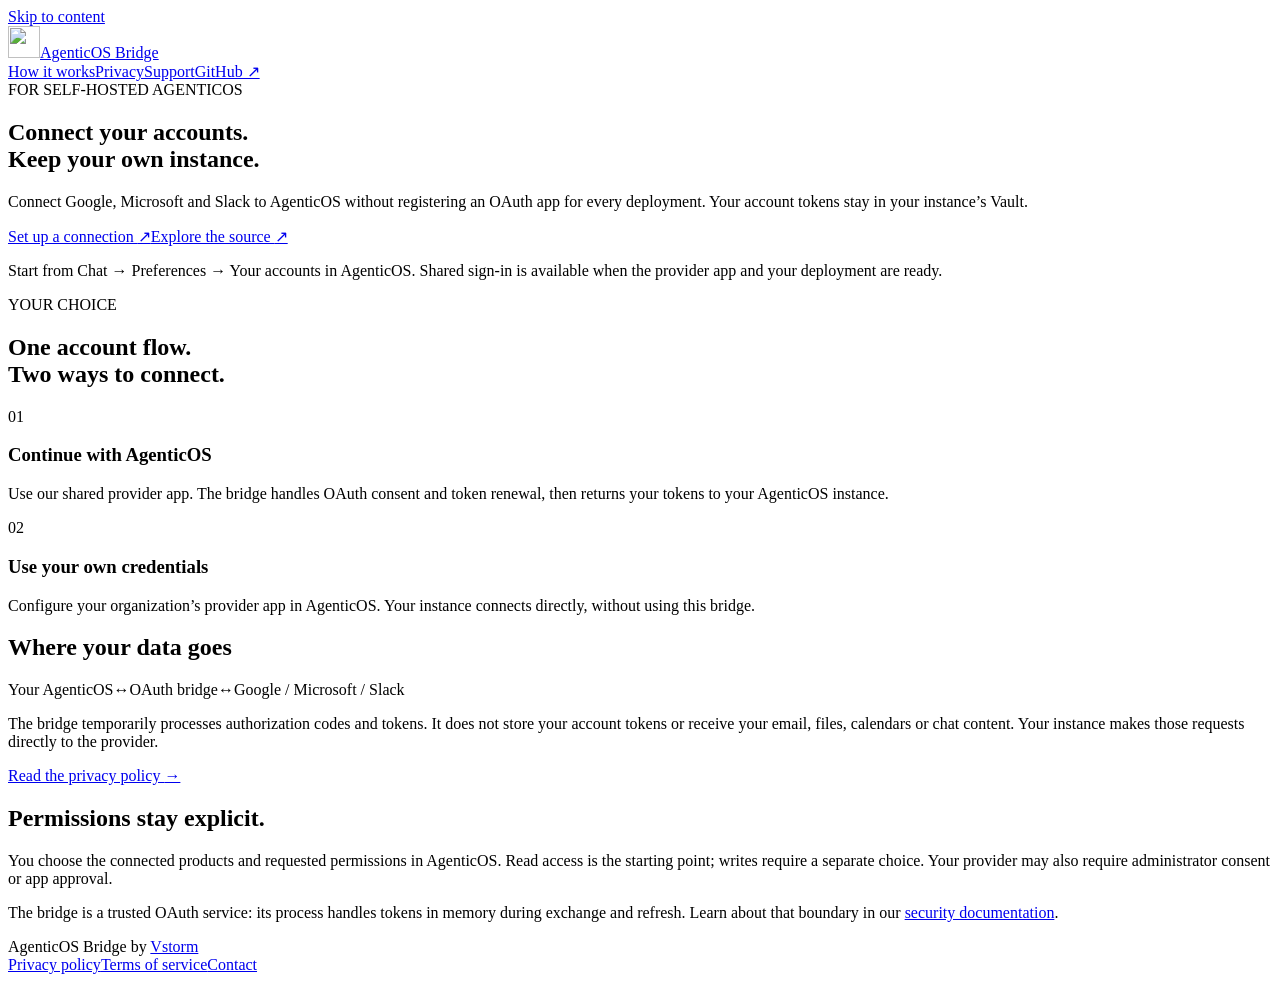
==== src/agenticos_bridge/public/index.html @ 4414c1a0 "feat(service): add public verification pages and security checks" ====
<!doctype html>
<html lang="en"><head><meta charset="utf-8"><meta name="viewport" content="width=device-width, initial-scale=1">
<title>Connect your accounts · AgenticOS Bridge</title><meta name="description" content="Connect Google, Microsoft and Slack to your self-hosted AgenticOS with a shared OAuth application or your own credentials.">
<link rel="canonical" href="https://bridge-agenticos.testapp.ovh/"><link rel="icon" href="/assets/logo.svg" type="image/svg+xml">
<link rel="stylesheet" href="/assets/site.css"><meta name="color-scheme" content="light dark"></head>
<body><a class="skip" href="#main">Skip to content</a>
<header class="shell"><a class="brand" href="/"><img src="/assets/logo.svg" width="32" height="32" alt=""><span>AgenticOS <span class="muted">Bridge</span></span></a>
<nav aria-label="Main navigation"><a href="/#how-it-works">How it works</a><a href="/privacy/">Privacy</a><a href="/support/">Support</a><a href="https://github.com/vstorm-co/agenticos-bridge">GitHub ↗</a></nav></header>
<main id="main" class="shell">
<section class="hero"><div class="eyebrow"><span class="dot"></span> FOR SELF-HOSTED AGENTICOS</div>
<h1>Connect your accounts.<br><span class="muted">Keep your own instance.</span></h1>
<p class="lead">Connect Google, Microsoft and Slack to AgenticOS without registering an OAuth app for every deployment. Your account tokens stay in your instance’s Vault.</p>
<div class="actions"><a class="button" href="https://github.com/vstorm-co/agenticos/blob/main/docs/integrations.md">Set up a connection <span aria-hidden="true">↗</span></a><a class="button secondary" href="https://github.com/vstorm-co/agenticos-bridge">Explore the source <span aria-hidden="true">↗</span></a></div>
<p class="small muted">Start from Chat → Preferences → Your accounts in AgenticOS. Shared sign-in is available when the provider app and your deployment are ready.</p></section>
<section id="how-it-works" class="how"><div><p class="eyebrow">YOUR CHOICE</p><h2>One account flow.<br>Two ways to connect.</h2></div>
<div class="choices"><article><span class="number">01</span><div><h3>Continue with AgenticOS</h3><p>Use our shared provider app. The bridge handles OAuth consent and token renewal, then returns your tokens to your AgenticOS instance.</p></div></article>
<article><span class="number">02</span><div><h3>Use your own credentials</h3><p>Configure your organization’s provider app in AgenticOS. Your instance connects directly, without using this bridge.</p></div></article></div></section>
<section class="data-flow"><h2>Where your data goes</h2><div class="flow"><span>Your AgenticOS</span><span aria-hidden="true">↔</span><span>OAuth bridge</span><span aria-hidden="true">↔</span><span>Google / Microsoft / Slack</span></div>
<p>The bridge temporarily processes authorization codes and tokens. It does not store your account tokens or receive your email, files, calendars or chat content. Your instance makes those requests directly to the provider.</p>
<a class="text-link" href="/privacy/">Read the privacy policy <span aria-hidden="true">→</span></a></section>
<section class="details"><h2>Permissions stay explicit.</h2><p>You choose the connected products and requested permissions in AgenticOS. Read access is the starting point; writes require a separate choice. Your provider may also require administrator consent or app approval.</p><p>The bridge is a trusted OAuth service: its process handles tokens in memory during exchange and refresh. Learn about that boundary in our <a href="https://github.com/vstorm-co/agenticos-bridge/blob/main/SECURITY.md">security documentation</a>.</p></section>
</main>
<footer class="shell"><span>AgenticOS Bridge by <a href="https://vstorm.co">Vstorm</a></span><nav aria-label="Footer"><a href="/privacy/">Privacy policy</a><a href="/terms/">Terms of service</a><a href="/support/">Contact</a></nav></footer>
</body></html>
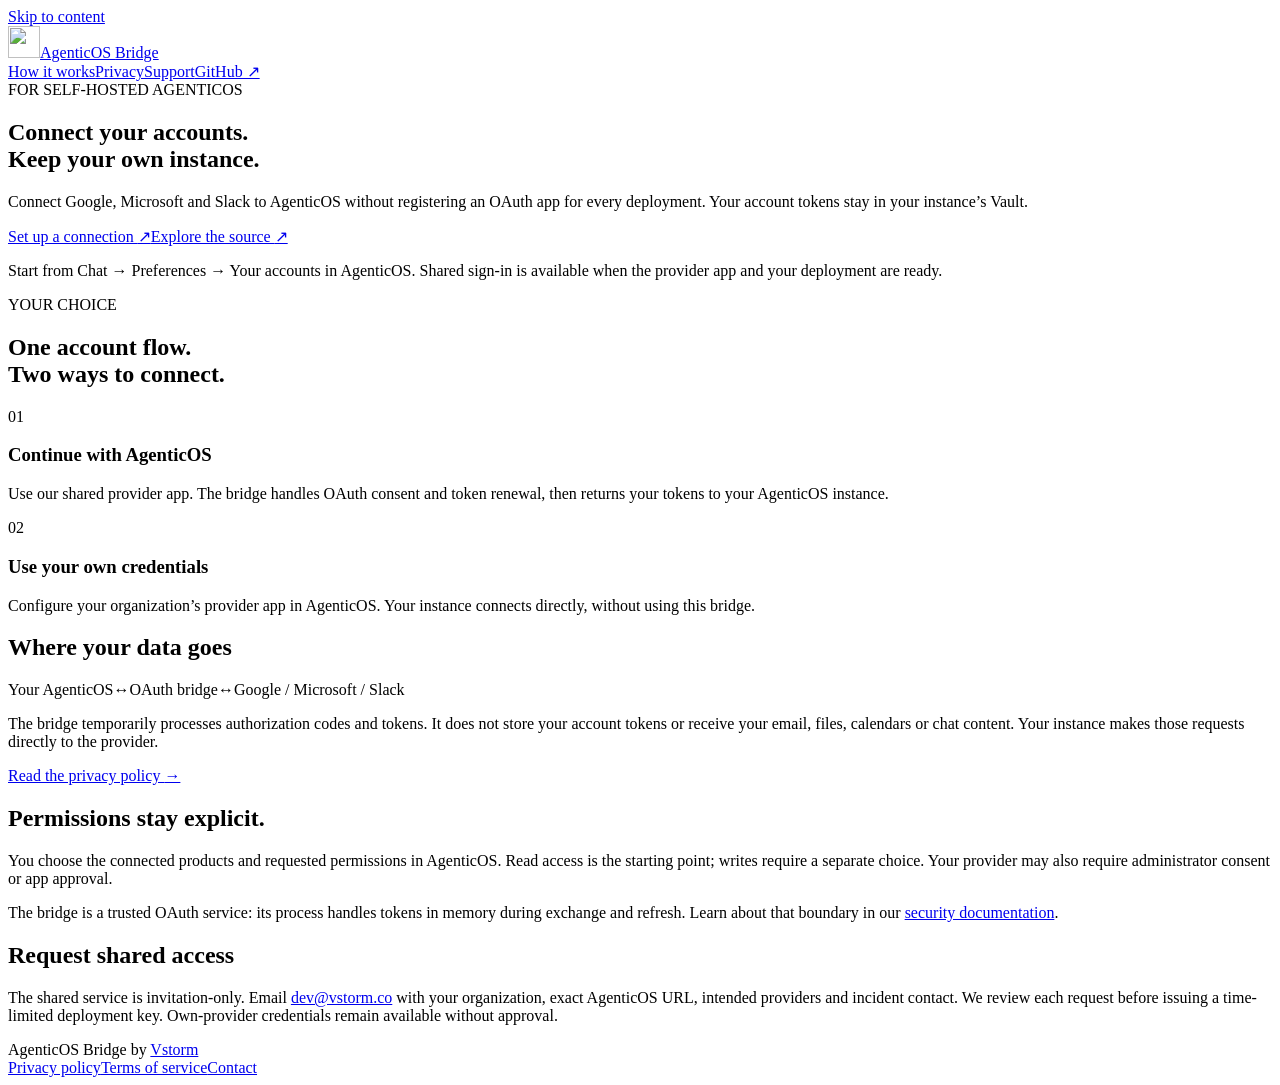
==== commit f627a860: "feat(access): require reviewed deployment keys for oauth" ====
--- a/src/agenticos_bridge/public/index.html
+++ b/src/agenticos_bridge/public/index.html
@@ -10,7 +10,7 @@
 <section class="hero"><div class="eyebrow"><span class="dot"></span> FOR SELF-HOSTED AGENTICOS</div>
 <h1>Connect your accounts.<br><span class="muted">Keep your own instance.</span></h1>
 <p class="lead">Connect Google, Microsoft and Slack to AgenticOS without registering an OAuth app for every deployment. Your account tokens stay in your instance’s Vault.</p>
-<div class="actions"><a class="button" href="https://github.com/vstorm-co/agenticos/blob/main/docs/integrations.md">Set up a connection <span aria-hidden="true">↗</span></a><a class="button secondary" href="https://github.com/vstorm-co/agenticos-bridge">Explore the source <span aria-hidden="true">↗</span></a></div>
+<div class="actions"><a class="button" href="/support/">Set up a connection <span aria-hidden="true">↗</span></a><a class="button secondary" href="https://github.com/vstorm-co/agenticos-bridge">Explore the source <span aria-hidden="true">↗</span></a></div>
 <p class="small muted">Start from Chat → Preferences → Your accounts in AgenticOS. Shared sign-in is available when the provider app and your deployment are ready.</p></section>
 <section id="how-it-works" class="how"><div><p class="eyebrow">YOUR CHOICE</p><h2>One account flow.<br>Two ways to connect.</h2></div>
 <div class="choices"><article><span class="number">01</span><div><h3>Continue with AgenticOS</h3><p>Use our shared provider app. The bridge handles OAuth consent and token renewal, then returns your tokens to your AgenticOS instance.</p></div></article>
@@ -19,6 +19,6 @@
 <p>The bridge temporarily processes authorization codes and tokens. It does not store your account tokens or receive your email, files, calendars or chat content. Your instance makes those requests directly to the provider.</p>
 <a class="text-link" href="/privacy/">Read the privacy policy <span aria-hidden="true">→</span></a></section>
 <section class="details"><h2>Permissions stay explicit.</h2><p>You choose the connected products and requested permissions in AgenticOS. Read access is the starting point; writes require a separate choice. Your provider may also require administrator consent or app approval.</p><p>The bridge is a trusted OAuth service: its process handles tokens in memory during exchange and refresh. Learn about that boundary in our <a href="https://github.com/vstorm-co/agenticos-bridge/blob/main/SECURITY.md">security documentation</a>.</p></section>
-</main>
+<section class="prose"><h2>Request shared access</h2><p>The shared service is invitation-only. Email <a href="mailto:dev@vstorm.co">dev@vstorm.co</a> with your organization, exact AgenticOS URL, intended providers and incident contact. We review each request before issuing a time-limited deployment key. Own-provider credentials remain available without approval.</p></section></main>
 <footer class="shell"><span>AgenticOS Bridge by <a href="https://vstorm.co">Vstorm</a></span><nav aria-label="Footer"><a href="/privacy/">Privacy policy</a><a href="/terms/">Terms of service</a><a href="/support/">Contact</a></nav></footer>
 </body></html>
